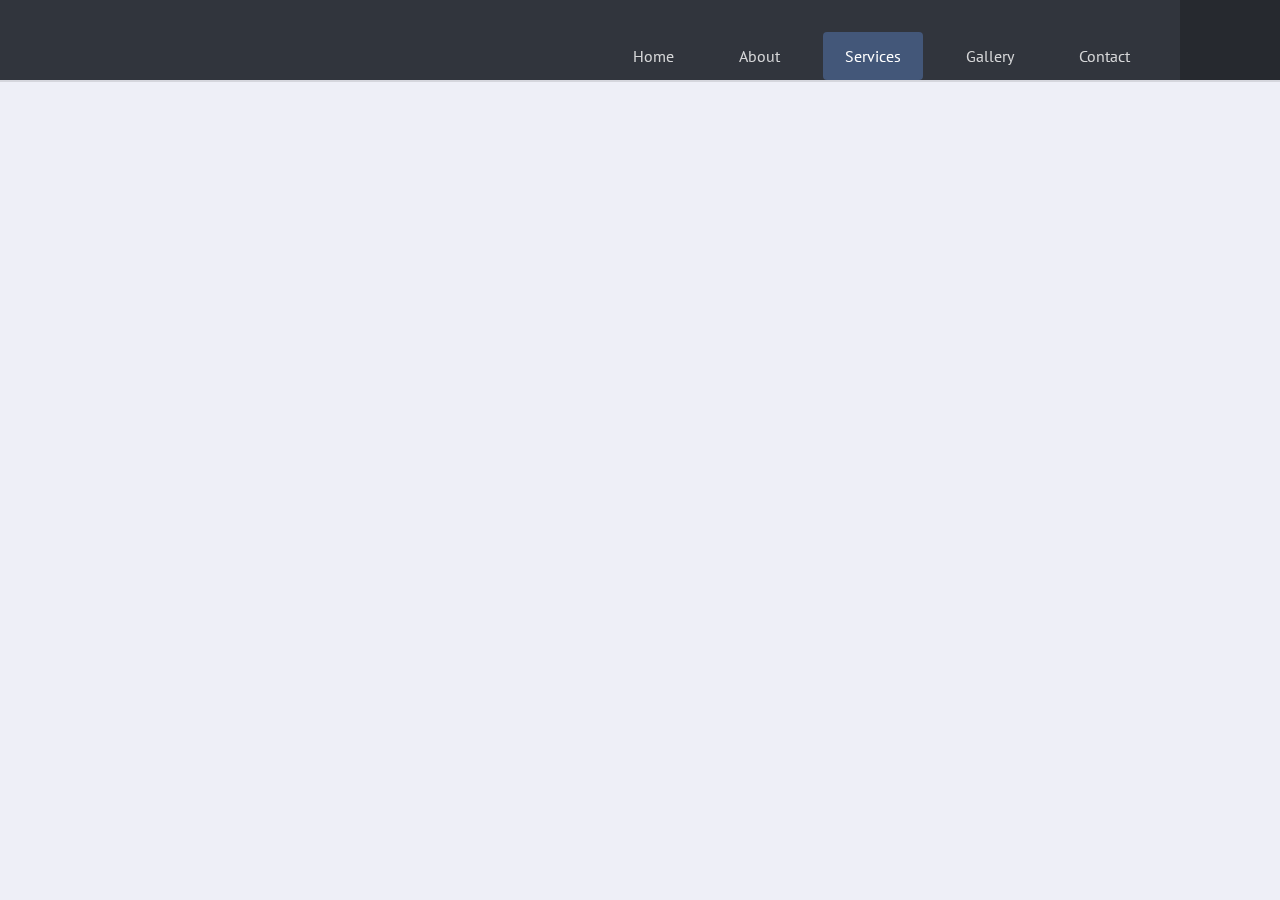
==== index.html @ 7a7a8d80 "messing with shopping cart" ====
<!doctype html>
<html lang="en" class="no-js">
<head>
	<meta charset="UTF-8">
	<meta name="viewport" content="width=device-width, initial-scale=1">

	<link href='http://fonts.googleapis.com/css?family=PT+Sans:400,700' rel='stylesheet' type='text/css'>

	<link rel="stylesheet" href="css/reset.css"> <!-- CSS reset -->
	<link rel="stylesheet" href="css/style.css"> <!-- Gem style -->
	<script src="js/modernizr.js"></script>

  	
	<title>Side Cart</title>
</head>
<body class="foo">
	<header>


		<div id="cd-hamburger-menu"><a class="cd-img-replace" href="#0">Menu</a></div>
		<div id="cd-cart-trigger"><a class="cd-img-replace" href="#0">Cart</a></div>
	</header>

	<nav id="main-nav">
		<ul>
			<li><a href="#0">Home</a></li>
			<li><a href="#0">About</a></li>
			<li><a class="current" href="#0">Services</a></li>
			<li><a href="#0">Gallery</a></li>
			<li><a href="#0">Contact</a></li>
		</ul>
	</nav>

	<main>

	</main>

	<div id="cd-shadow-layer"></div>

	<div id="cd-cart">
		<h2>Cart</h2>
		<ul class="cd-cart-items">
			<li>
				<span class="cd-qty">1x</span> 
				<div>Air Conditioner - T4TTV8024A1000B - XV18 AC</div>

				<a href="#0" class="cd-item-remove cd-img-replace">Remove</a>
			</li>

			<li>
				<span class="cd-qty">2x</span> Product Name

				<a href="#0" class="cd-item-remove cd-img-replace">Remove</a>
			</li>

			<li>
				<span class="cd-qty">1x</span> Product Name

				<a href="#0" class="cd-item-remove cd-img-replace">Remove</a>
			</li>
		</ul> <!-- cd-cart-items -->

		<div class="cd-cart-total">
			<p>Total <span>$39.96</span></p>
		</div> <!-- cd-cart-total -->

		<a href="#0" class="checkout-btn">Checkout</a>
		
		<p class="cd-go-to-cart"><a href="#0">Go to cart page</a></p>
	</div> <!-- cd-cart -->
<script src="http://ajax.googleapis.com/ajax/libs/jquery/1.11.0/jquery.min.js"></script>
<script src="js/main.js"></script> <!-- Gem jQuery -->
</body>
</html>
---- css/style.css ----
/* -------------------------------- 

Primary style

-------------------------------- */
html * {
  -webkit-font-smoothing: antialiased;
  -moz-osx-font-smoothing: grayscale;
}

*, *:after, *:before {
  -webkit-box-sizing: border-box;
  -moz-box-sizing: border-box;
  box-sizing: border-box;
}

body {
  font-size: 100%;
  font-family: "PT Sans", sans-serif;
  color: #31353d;
  background-color: #eeeff7;
}
body.overflow-hidden {
  /* prevent 2 vertical scrollbars on ie and firefox when the cart is visible */
  overflow: hidden;
}

a {
  color: #435779;
  text-decoration: none;
}

img {
  max-width: 100%;
}

/* -------------------------------- 

Modules - reusable parts of our design

-------------------------------- */
.cd-container {
  /* this class is used to horizontally align the gallery of items */
  position: relative;
  width: 90%;
  max-width: 1200px;
  margin: 0 auto;
}
.cd-container::after {
  /* clearfix */
  content: '';
  display: table;
  clear: both;
}

.cd-img-replace {
  /* replace text with a background-image */
  display: inline-block;
  overflow: hidden;
  text-indent: 100%;
  white-space: nowrap;
}

/* -------------------------------- 

xheader 

-------------------------------- */
header {
  position: fixed;
  top: 0;
  left: 0;
  height: 50px;
  width: 100%;
  background: #31353d;
  text-align: center;
  box-shadow: 0 2px 0 rgba(0, 0, 0, 0.1);
  z-index: 4;
}
@media only screen and (min-width: 1200px) {
  header {
    height: 80px;
  }
}

#logo {
  padding-top: 5px;
  /* delete this property if you don't want your logo to scale down on mobile devices */
  -webkit-transform: scale(0.8);
  -moz-transform: scale(0.8);
  -ms-transform: scale(0.8);
  -o-transform: scale(0.8);
  transform: scale(0.8);
}
@media only screen and (min-width: 1200px) {
  #logo {
    padding-top: 20px;
    position: absolute;
    /* logo left margin on Dekstop */
    left: 2.4em;
    top: 0;
    -webkit-transform: scale(1);
    -moz-transform: scale(1);
    -ms-transform: scale(1);
    -o-transform: scale(1);
    transform: scale(1);
  }
}

#cd-hamburger-menu, #cd-cart-trigger {
  position: absolute;
  top: 0;
  height: 100%;
}
#cd-hamburger-menu a, #cd-cart-trigger a {
  width: 60px;
  height: 100%;
}

#cd-hamburger-menu {
  left: 0;
}
#cd-hamburger-menu a {
  background: #26292f url("../img/cd-hamburger-menu.svg") no-repeat center center;
}
@media only screen and (min-width: 1200px) {
  #cd-hamburger-menu {
    display: none;
  }
}

#cd-cart-trigger {
  right: 0;
}
#cd-cart-trigger a {
  background: #26292f url("../img/cd-cart.svg") no-repeat center center;
}
@media only screen and (min-width: 1200px) {
  #cd-cart-trigger {
    /* cart right margin on desktop */
    right: 0;
  }
  #cd-cart-trigger a {
    position: relative;
    width: 100px;
    border-left: none;
    background-color: #26292f;
  }
}

#main-nav, #cd-cart {
  position: fixed;
  top: 0;
  height: 100%;
  width: 260px;
  /* header height */
  padding-top: 50px;
  overflow-y: auto;
  -webkit-overflow-scrolling: touch;
  box-shadow: 0 0 20px rgba(0, 0, 0, 0.2);
  z-index: 3;
}
@media only screen and (min-width: 768px) {
  #main-nav, #cd-cart {
    width: 350px;
  }
}
@media only screen and (min-width: 1200px) {
  #main-nav, #cd-cart {
    width: 30%;
    /* header height has changed */
    padding-top: 80px;
  }
}

#main-nav {
  left: -100%;
  background: #FFF;
  -webkit-transition: left 0.3s;
  -moz-transition: left 0.3s;
  transition: left 0.3s;
}
#main-nav.speed-in {
  left: 0;
}
#main-nav ul a {
  display: block;
  height: 50px;
  line-height: 50px;
  padding: 0 1em;
  border-bottom: 1px solid #e0e6ef;
}
#main-nav ul .current {
  box-shadow: inset 3px 0 #435779;
}
@media only screen and (min-width: 1200px) {
  #main-nav {
    /* reset main nav style */
    position: absolute;
    height: auto;
    width: auto;
    left: auto;
    right: 8em;
    padding-top: 0;
    top: 0;
    background: transparent;
    box-shadow: none;
    /* header height */
    line-height: 80px;
    z-index: 4;
  }
  #main-nav li {
    display: inline-block;
    margin-left: 1em;
  }
  #main-nav ul a {
    display: inline-block;
    height: auto;
    line-height: 1;
    padding: 1em 1.4em;
    border-bottom: none;
    color: rgba(255, 255, 255, 0.8);
    border-radius: 0.25em;
  }
  #main-nav ul a.current {
    box-shadow: none;
    background: #435779;
    color: #FFF;
  }
  .no-touch #main-nav ul a:hover {
    background: #435779;
    color: #FFF;
  }
}
.no-js #main-nav {
  position: fixed;
}

#cd-cart {
  right: -100%;
  background: #FFF;
  -webkit-transition: right 0.3s;
  -moz-transition: right 0.3s;
  transition: right 0.3s;
}
#cd-cart.speed-in {
  right: 0;
}
#cd-cart > * {
  padding: 0 1em;
}
#cd-cart h2 {
  font-size: 14px;
  font-size: 0.875rem;
  font-weight: bold;
  text-transform: uppercase;
  margin: 1em 0;
}
#cd-cart .cd-cart-items {
  padding: 0;
}
#cd-cart .cd-cart-items li {
  position: relative;
  padding: 1em;
  border-top: 1px solid #e0e6ef;
}
#cd-cart .cd-cart-items li:last-child {
  border-bottom: 1px solid #e0e6ef;
}
#cd-cart .cd-qty, #cd-cart .cd-price {
  color: #a5aebc;
}
#cd-cart .cd-price {
  margin-top: .4em;
}
#cd-cart .cd-item-remove {
  position: absolute;
  right: 1em;
  top: 50%;
  bottom: auto;
  -webkit-transform: translateY(-50%);
  -moz-transform: translateY(-50%);
  -ms-transform: translateY(-50%);
  -o-transform: translateY(-50%);
  transform: translateY(-50%);
  width: 32px;
  height: 32px;
  border-radius: 50%;
  background: url("../img/cd-remove-item.svg") no-repeat center center;
}
.no-touch #cd-cart .cd-item-remove:hover {
  background-color: #e0e6ef;
}
#cd-cart .cd-cart-total {
  padding-top: 1em;
  padding-bottom: 1em;
}
#cd-cart .cd-cart-total span {
  float: right;
}
#cd-cart .cd-cart-total::after {
  /* clearfix */
  content: '';
  display: table;
  clear: both;
}
#cd-cart .checkout-btn {
  display: block;
  width: 100%;
  height: 60px;
  line-height: 60px;
  background: #7dcf85;
  color: #FFF;
  text-align: center;
}
.no-touch #cd-cart .checkout-btn:hover {
  background: #a2dda8;
}
#cd-cart .cd-go-to-cart {
  text-align: center;
  margin: 1em 0;
}
#cd-cart .cd-go-to-cart a {
  text-decoration: underline;
}
@media only screen and (min-width: 1200px) {
  #cd-cart > * {
    padding: 0 2em;
  }
  #cd-cart .cd-cart-items li {
    padding: 1em 2em;
  }
  #cd-cart .cd-item-remove {
    right: 2em;
  }
}

/* -------------------------------- 

xgallery 

-------------------------------- */
main {
  position: relative;
  min-height: 100%;
  background: #eeeff7;
  padding-top: 70px;
  z-index: 1;
}
@media only screen and (min-width: 768px) {
  main {
    padding-top: 90px;
  }
}
@media only screen and (min-width: 1200px) {
  main {
    padding-top: 120px;
  }
}

#cd-gallery-items li {
  margin-bottom: 1.5em;
}
#cd-gallery-items li img {
  width: 100%;
  display: block;
  border-radius: 0.25em;
}
@media only screen and (min-width: 768px) {
  #cd-gallery-items li {
    width: 48%;
    float: left;
    margin-bottom: 2em;
    margin-right: 4%;
  }
  #cd-gallery-items li:nth-child(2n) {
    margin-right: 0;
  }
}
@media only screen and (min-width: 1200px) {
  #cd-gallery-items li {
    width: 31%;
    float: left;
    margin-bottom: 2.5em;
    margin-right: 3.5%;
  }
  #cd-gallery-items li:nth-child(2n) {
    margin-right: 3.5%;
  }
  #cd-gallery-items li:nth-child(3n) {
    margin-right: 0;
  }
}

#cd-shadow-layer {
  position: fixed;
  min-height: 100%;
  width: 100%;
  top: 0;
  left: 0;
  background: rgba(67, 87, 121, 0.6);
  cursor: pointer;
  z-index: 2;
  display: none;
}
#cd-shadow-layer.is-visible {
  display: block;
  -webkit-animation: cd-fade-in 0.3s;
  -moz-animation: cd-fade-in 0.3s;
  animation: cd-fade-in 0.3s;
}

li{
  word-wrap: normal;
}
/* -------------------------------- 

xkeyframes 

-------------------------------- */
@-webkit-keyframes cd-fade-in {
  0% {
    opacity: 0;
  }

  100% {
    opacity: 1;
  }
}
@-moz-keyframes cd-fade-in {
  0% {
    opacity: 0;
  }

  100% {
    opacity: 1;
  }
}
@keyframes cd-fade-in {
  0% {
    opacity: 0;
  }

  100% {
    opacity: 1;
  }
}
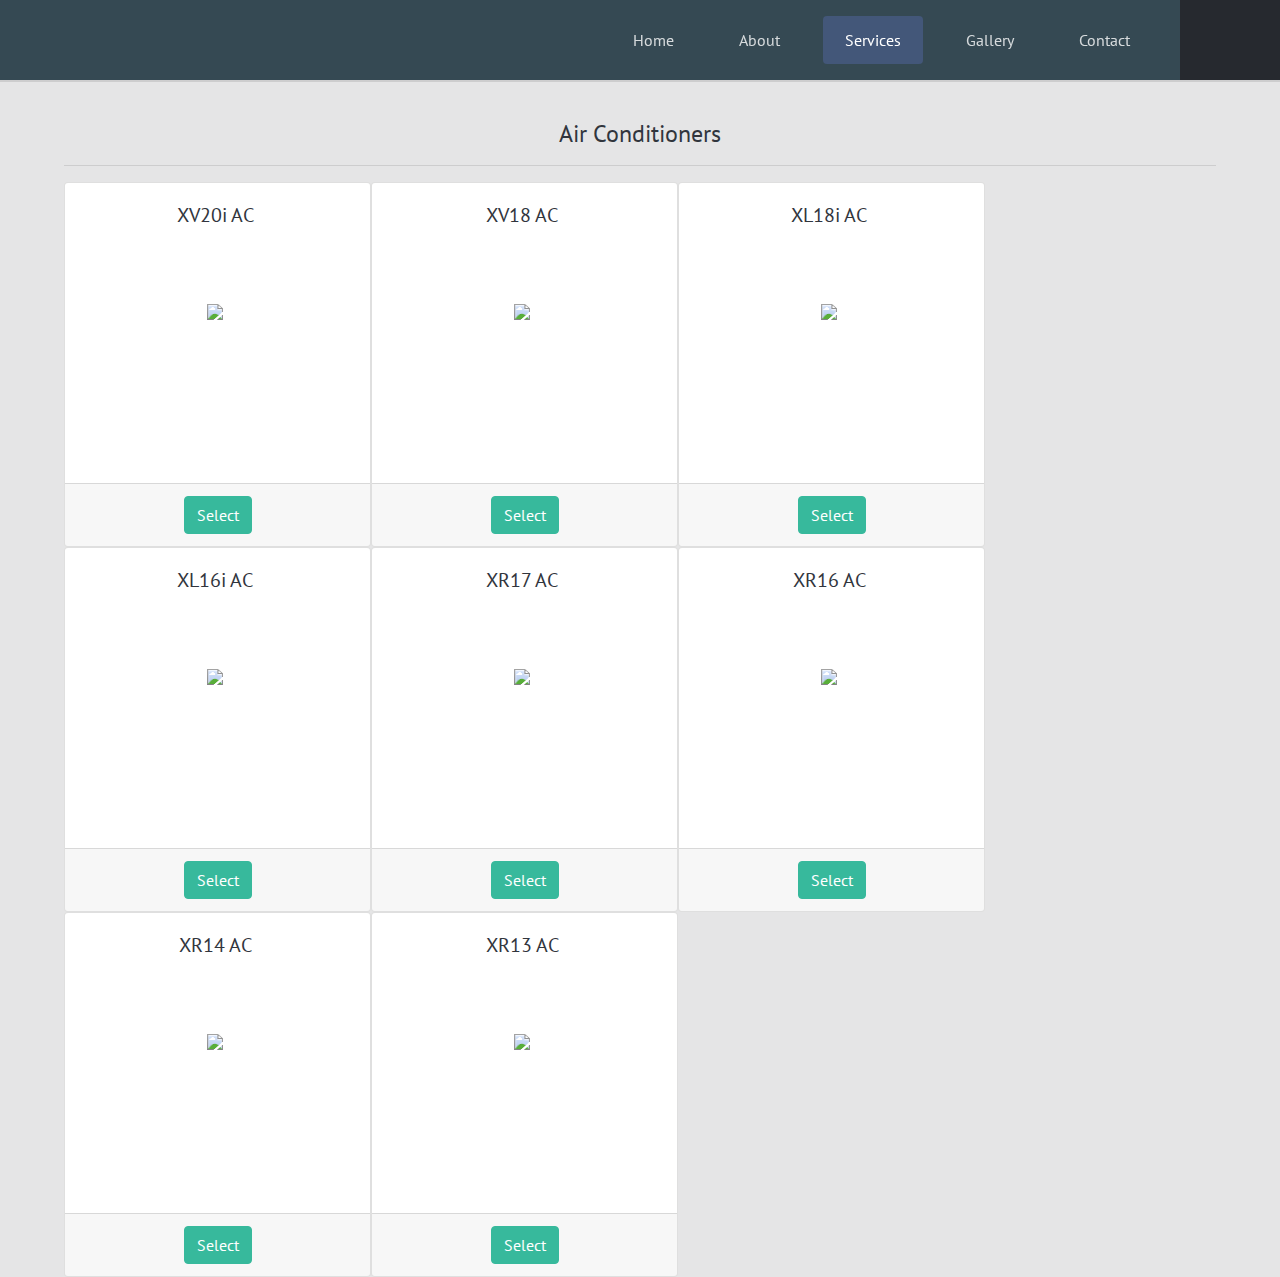
==== commit dca46eac: "shopping car and scroll items" ====
--- a/index.html
+++ b/index.html
@@ -1,22 +1,19 @@
 <!doctype html>
 <html lang="en" class="no-js">
+
 <head>
 	<meta charset="UTF-8">
 	<meta name="viewport" content="width=device-width, initial-scale=1">
-
 	<link href='http://fonts.googleapis.com/css?family=PT+Sans:400,700' rel='stylesheet' type='text/css'>
-
+	<link rel="stylesheet" href="https://stackpath.bootstrapcdn.com/bootstrap/4.4.1/css/bootstrap.min.css"
+		integrity="sha384-Vkoo8x4CGsO3+Hhxv8T/Q5PaXtkKtu6ug5TOeNV6gBiFeWPGFN9MuhOf23Q9Ifjh" crossorigin="anonymous">
 	<link rel="stylesheet" href="css/reset.css"> <!-- CSS reset -->
 	<link rel="stylesheet" href="css/style.css"> <!-- Gem style -->
 	<script src="js/modernizr.js"></script>
-
-  	
 	<title>Side Cart</title>
 </head>
 <body class="foo">
 	<header>
-
-
 		<div id="cd-hamburger-menu"><a class="cd-img-replace" href="#0">Menu</a></div>
 		<div id="cd-cart-trigger"><a class="cd-img-replace" href="#0">Cart</a></div>
 	</header>
@@ -30,45 +27,167 @@
 			<li><a href="#0">Contact</a></li>
 		</ul>
 	</nav>
-
 	<main>
-
+		<div class=>
+			<div id="simCards" style="padding: 0px 5% 5%; text-align: center;">
+				<div style="width:90%;"></div>
+				<h4>Air Conditioners</h4>
+				<hr>
+				<div id="100130_SELECT2_5" align="center" class="card" style="float: left;"
+					onclick="navTree(this.id,1,1)">
+					<div class="card-body">
+						<h5 class="card-title">XV20i AC</h5>
+						<img class="card-img-bottom img-responsive" style="padding:25%;"
+							src="../images/components/XV20i.jpg">
+					</div>
+					<div id="100130_card_footer" class="card-footer"> <a href="#" id="100130_SELECT_5"
+							class="btn btn-primary" style="background-color: #37b99c; border-color:#37b99c;">Select</a>
+					</div>
+				</div>
+				<div id="100131_SELECT2_5" align="center" class="card" style="float: left;"
+					onclick="navTree(this.id,1,1)">
+					<div class="card-body">
+						<h5 class="card-title">XV18 AC</h5>
+						<img class="card-img-bottom img-responsive" style="padding:25%;"
+							src="../images/components/XV18-e.jpg">
+					</div>
+					<div id="100131_card_footer" class="card-footer"> <a href="#" id="100131_SELECT_5"
+							class="btn btn-primary" style="background-color: #37b99c; border-color:#37b99c;">Select</a>
+					</div>
+				</div>
+				<div id="100132_SELECT2_5" align="center" class="card" style="float: left;"
+					onclick="navTree(this.id,1,1)">
+					<div class="card-body">
+						<h5 class="card-title">XL18i AC</h5>
+						<img class="card-img-bottom img-responsive" style="padding:25%;"
+							src="../images/components/XLi Outdoor Unit.jpg">
+					</div>
+					<div id="100132_card_footer" class="card-footer"> <a href="#" id="100132_SELECT_5"
+							class="btn btn-primary" style="background-color: #37b99c; border-color:#37b99c;">Select</a>
+					</div>
+				</div>
+				<div id="100133_SELECT2_5" align="center" class="card" style="float: left;"
+					onclick="navTree(this.id,1,1)">
+					<div class="card-body">
+						<h5 class="card-title">XL16i AC</h5>
+						<img class="card-img-bottom img-responsive" style="padding:25%;"
+							src="../images/components/XLi Outdoor Unit.jpg">
+					</div>
+					<div id="100133_card_footer" class="card-footer"> <a href="#" id="100133_SELECT_5"
+							class="btn btn-primary" style="background-color: #37b99c; border-color:#37b99c;">Select</a>
+					</div>
+				</div>
+				<div id="100134_SELECT2_5" align="center" class="card" style="float: left;"
+					onclick="navTree(this.id,1,1)">
+					<div class="card-body">
+						<h5 class="card-title">XR17 AC</h5>
+						<img class="card-img-bottom img-responsive" style="padding:25%;"
+							src="../images/components/XR.jpg">
+					</div>
+					<div id="100134_card_footer" class="card-footer"> <a href="#" id="100134_SELECT_5"
+							class="btn btn-primary" style="background-color: #37b99c; border-color:#37b99c;">Select</a>
+					</div>
+				</div>
+				<div id="100135_SELECT2_5" align="center" class="card" style="float: left;"
+					onclick="navTree(this.id,1,1)">
+					<div class="card-body">
+						<h5 class="card-title">XR16 AC</h5>
+						<img class="card-img-bottom img-responsive" style="padding:25%;"
+							src="../images/components/XR.jpg">
+					</div>
+					<div id="100135_card_footer" class="card-footer"> <a href="#" id="100135_SELECT_5"
+							class="btn btn-primary" style="background-color: #37b99c; border-color:#37b99c;">Select</a>
+					</div>
+				</div>
+				<div id="100136_SELECT2_5" align="center" class="card" style="float: left;"
+					onclick="navTree(this.id,1,1)">
+					<div class="card-body">
+						<h5 class="card-title">XR14 AC</h5>
+						<img class="card-img-bottom img-responsive" style="padding:25%;"
+							src="../images/components/XR.jpg">
+					</div>
+					<div id="100136_card_footer" class="card-footer"> <a href="#" id="100136_SELECT_5"
+							class="btn btn-primary" style="background-color: #37b99c; border-color:#37b99c;">Select</a>
+					</div>
+				</div>
+				<div id="100137_SELECT2_5" align="center" class="card" style="float: left;"
+					onclick="navTree(this.id,1,1)">
+					<div class="card-body">
+						<h5 class="card-title">XR13 AC</h5>
+						<img class="card-img-bottom img-responsive" style="padding:25%;"
+							src="../images/components/XR.jpg">
+					</div>
+					<div id="100137_card_footer" class="card-footer"> <a href="#" id="100137_SELECT_5"
+							class="btn btn-primary" style="background-color: #37b99c; border-color:#37b99c;">Select</a>
+					</div>
+				</div>
+			</div>
+		</div>
 	</main>
-
 	<div id="cd-shadow-layer"></div>
-
 	<div id="cd-cart">
 		<h2>Cart</h2>
 		<ul class="cd-cart-items">
 			<li>
-				<span class="cd-qty">1x</span> 
-				<div>Air Conditioner - T4TTV8024A1000B - XV18 AC</div>
+				<div class="row">
+					<div class="col-1">
+						<span class="cd-qty">1x</span> </div>
+					<div class="col-2 cart-item-padding">
+						<img src="img/ac.jpg" width="60">
+					</div>
+					<div class="col-7 cart-item-padding">Air Conditioner - T4TTV8024A1000B - XV18 AC
+					</div>
+				</div>
 
 				<a href="#0" class="cd-item-remove cd-img-replace">Remove</a>
 			</li>
-
 			<li>
-				<span class="cd-qty">2x</span> Product Name
+				<div class="row">
+					<div class="col-1">
+						<span class="cd-qty">2x</span> </div>
+					<div class="col-2 cart-item-padding">
+						<img src="img/furnace.jpg" width="60">
+					</div>
+					<div class="col-7 cart-item-padding">Furnace - TS9X2B040U2PSAB - S9X2 Upflow
+					</div>
+				</div>
 
 				<a href="#0" class="cd-item-remove cd-img-replace">Remove</a>
 			</li>
-
 			<li>
-				<span class="cd-qty">1x</span> Product Name
+				<div class="row">
+					<div class="col-1">
+						<span class="cd-qty">3x</span> </div>
+					<div class="col-2 cart-item-padding">
+						<img src="img/coil.jpg" width="60">
+					</div>
+					<div class="col-7 cart-item-padding">Coil - T4PXCBU24BS3HAA - T4PXC Upflow
+					</div>
+				</div>
 
 				<a href="#0" class="cd-item-remove cd-img-replace">Remove</a>
 			</li>
 		</ul> <!-- cd-cart-items -->
 
 		<div class="cd-cart-total">
-			<p>Total <span>$39.96</span></p>
+			<h4>Extra details can go here</h4>
+			<h4>and here</h4>
+
 		</div> <!-- cd-cart-total -->
+		<a href="#0" class="checkout-btn">Maybe taking this out</a>
+		<p class="cd-go-to-cart"><a href="#0">Link or button to navigate</a></p>
+	</div> <!-- cd-cart -->
+	<script src="https://code.jquery.com/jquery-3.4.1.slim.min.js"
+		integrity="sha384-J6qa4849blE2+poT4WnyKhv5vZF5SrPo0iEjwBvKU7imGFAV0wwj1yYfoRSJoZ+n"
+		crossorigin="anonymous"></script>
+	<script src="https://cdn.jsdelivr.net/npm/popper.js@1.16.0/dist/umd/popper.min.js"
+		integrity="sha384-Q6E9RHvbIyZFJoft+2mJbHaEWldlvI9IOYy5n3zV9zzTtmI3UksdQRVvoxMfooAo"
+		crossorigin="anonymous"></script>
+	<script src="https://stackpath.bootstrapcdn.com/bootstrap/4.4.1/js/bootstrap.min.js"
+		integrity="sha384-wfSDF2E50Y2D1uUdj0O3uMBJnjuUD4Ih7YwaYd1iqfktj0Uod8GCExl3Og8ifwB6"
+		crossorigin="anonymous"></script>
+	<script src="http://ajax.googleapis.com/ajax/libs/jquery/1.11.0/jquery.min.js"></script>
+	<script src="js/main.js"></script> <!-- Gem jQuery -->
+</body>
 
-		<a href="#0" class="checkout-btn">Checkout</a>
-		
-		<p class="cd-go-to-cart"><a href="#0">Go to cart page</a></p>
-	</div> <!-- cd-cart -->
-<script src="http://ajax.googleapis.com/ajax/libs/jquery/1.11.0/jquery.min.js"></script>
-<script src="js/main.js"></script> <!-- Gem jQuery -->
-</body>
 </html>--- a/css/style.css
+++ b/css/style.css
@@ -18,7 +18,7 @@
   font-size: 100%;
   font-family: "PT Sans", sans-serif;
   color: #31353d;
-  background-color: #eeeff7;
+  background-color: #E5E5E6;
 }
 body.overflow-hidden {
   /* prevent 2 vertical scrollbars on ie and firefox when the cart is visible */
@@ -39,19 +39,6 @@
 Modules - reusable parts of our design
 
 -------------------------------- */
-.cd-container {
-  /* this class is used to horizontally align the gallery of items */
-  position: relative;
-  width: 90%;
-  max-width: 1200px;
-  margin: 0 auto;
-}
-.cd-container::after {
-  /* clearfix */
-  content: '';
-  display: table;
-  clear: both;
-}
 
 .cd-img-replace {
   /* replace text with a background-image */
@@ -72,7 +59,7 @@
   left: 0;
   height: 50px;
   width: 100%;
-  background: #31353d;
+  background: #354953;
   text-align: center;
   box-shadow: 0 2px 0 rgba(0, 0, 0, 0.1);
   z-index: 4;
@@ -294,6 +281,13 @@
 #cd-cart .cd-cart-total {
   padding-top: 1em;
   padding-bottom: 1em;
+  text-align: center;
+  background-color: #e0e6ef;
+}
+#cd-cart h4{
+  font-weight: 600;
+  
+
 }
 #cd-cart .cd-cart-total span {
   float: right;
@@ -309,12 +303,12 @@
   width: 100%;
   height: 60px;
   line-height: 60px;
-  background: #7dcf85;
+  background: #37B99C;
   color: #FFF;
   text-align: center;
 }
 .no-touch #cd-cart .checkout-btn:hover {
-  background: #a2dda8;
+  background: #55dbbe;
 }
 #cd-cart .cd-go-to-cart {
   text-align: center;
@@ -343,7 +337,7 @@
 main {
   position: relative;
   min-height: 100%;
-  background: #eeeff7;
+  background: #E5E5E6;
   padding-top: 70px;
   z-index: 1;
 }
@@ -391,7 +385,12 @@
     margin-right: 0;
   }
 }
-
+.first{
+  display: inline-block;
+}
+.second{
+  display: inline-block;
+}
 #cd-shadow-layer {
   position: fixed;
   min-height: 100%;
@@ -410,9 +409,49 @@
   animation: cd-fade-in 0.3s;
 }
 
-li{
-  word-wrap: normal;
-}
+/* ---------------------------------
+
+Styles for groundwork
+
+--------------------------------*/
+
+.card-body {
+    min-height: 300px;
+    min-width: 300px;
+    margin-right: 5px;
+}
+
+.cart-item-padding{
+  padding: 0px 10px 0px 10px!important;
+}
+
+.box{
+    height:300px;
+    background-color: black;
+    overflow-x: scroll;
+    overflow-y: hidden;
+    white-space: nowrap;
+}
+
+
+::-webkit-scrollbar{
+    width:20px;
+}
+
+::-webkit-scrollbar-track {
+    box-shadow: inset 0 0 6px rgba(0,0,0,0.3); 
+    -webkit-border-radius: 10px;
+    border-radius: 10px;
+    background-color:white;
+}
+
+::-webkit-scrollbar-thumb {
+    -webkit-border-radius: 10px;
+    border-radius: 10px;
+    background: rgb(194, 192, 192); 
+    /* box-shadow: inset 0 0 6px rgba(0,0,0,0.5);  */
+}
+
 /* -------------------------------- 
 
 xkeyframes 
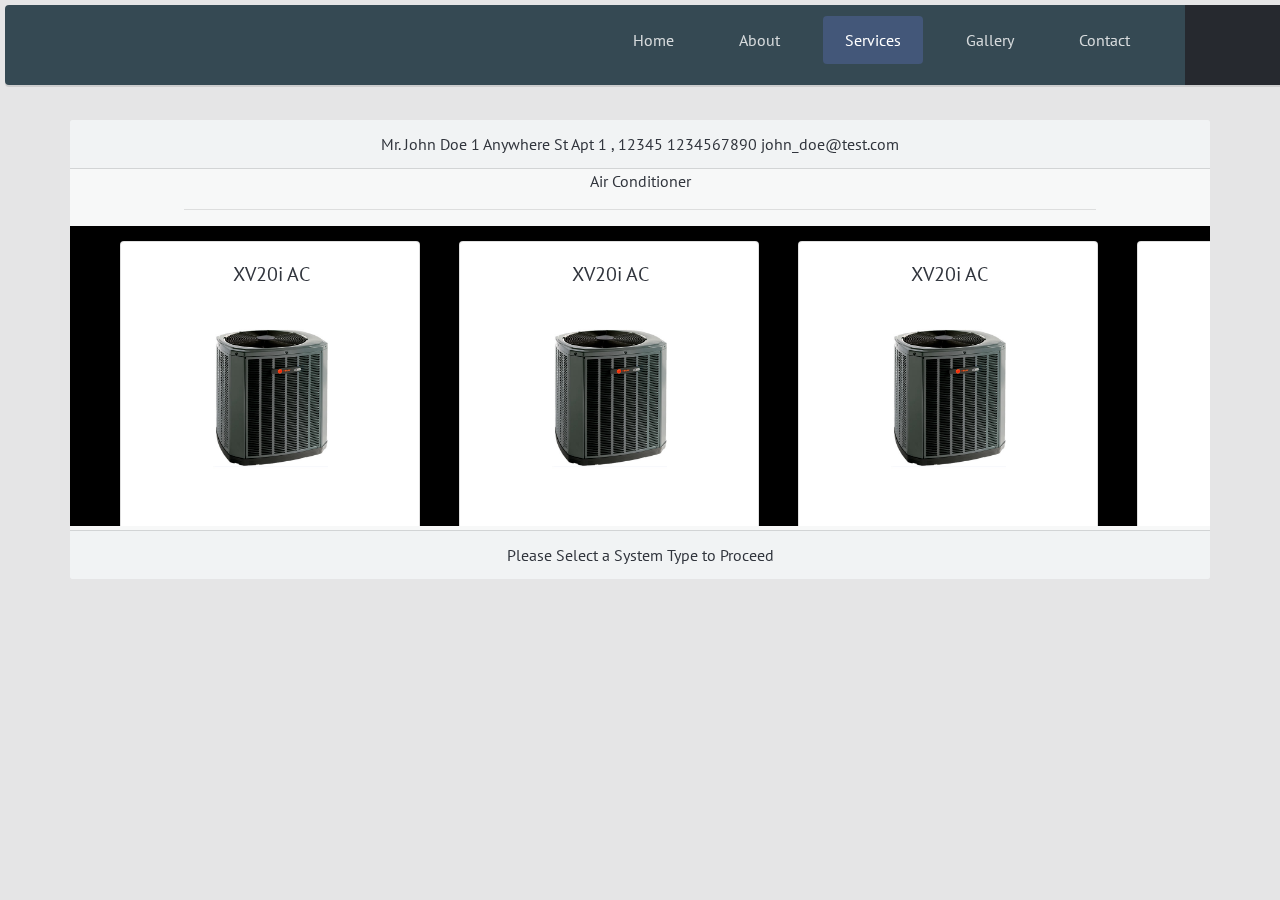
==== commit 93bf80c0: "intergrating cards to shopping cart" ====
--- a/index.html
+++ b/index.html
@@ -17,7 +17,6 @@
 		<div id="cd-hamburger-menu"><a class="cd-img-replace" href="#0">Menu</a></div>
 		<div id="cd-cart-trigger"><a class="cd-img-replace" href="#0">Cart</a></div>
 	</header>
-
 	<nav id="main-nav">
 		<ul>
 			<li><a href="#0">Home</a></li>
@@ -28,101 +27,84 @@
 		</ul>
 	</nav>
 	<main>
-		<div class=>
-			<div id="simCards" style="padding: 0px 5% 5%; text-align: center;">
-				<div style="width:90%;"></div>
-				<h4>Air Conditioners</h4>
-				<hr>
-				<div id="100130_SELECT2_5" align="center" class="card" style="float: left;"
-					onclick="navTree(this.id,1,1)">
-					<div class="card-body">
-						<h5 class="card-title">XV20i AC</h5>
-						<img class="card-img-bottom img-responsive" style="padding:25%;"
-							src="../images/components/XV20i.jpg">
-					</div>
-					<div id="100130_card_footer" class="card-footer"> <a href="#" id="100130_SELECT_5"
-							class="btn btn-primary" style="background-color: #37b99c; border-color:#37b99c;">Select</a>
-					</div>
+	<div class="container">
+		<div class="card-header">
+			Mr. John Doe
+			1 Anywhere St Apt 1 , 12345 1234567890 john_doe@test.com
+		</div>
+		<h>Air Conditioner</h>
+		<hr>
+		<div class="box">
+			<div class="card" id="family">
+				<div class="card-body">
+					<h5 class="card-title">XV20i AC</h5><br>
+					<img src="img/ac.jpg" width="150">
 				</div>
-				<div id="100131_SELECT2_5" align="center" class="card" style="float: left;"
-					onclick="navTree(this.id,1,1)">
-					<div class="card-body">
-						<h5 class="card-title">XV18 AC</h5>
-						<img class="card-img-bottom img-responsive" style="padding:25%;"
-							src="../images/components/XV18-e.jpg">
-					</div>
-					<div id="100131_card_footer" class="card-footer"> <a href="#" id="100131_SELECT_5"
-							class="btn btn-primary" style="background-color: #37b99c; border-color:#37b99c;">Select</a>
-					</div>
+				<div class="card-footer">
+					<button type="button" data-toggle="collapse" data-target="#collapseExample" aria-expanded="false"
+						aria-controls="collapseExample" class="btn btn-info">Select</button>
 				</div>
-				<div id="100132_SELECT2_5" align="center" class="card" style="float: left;"
-					onclick="navTree(this.id,1,1)">
-					<div class="card-body">
-						<h5 class="card-title">XL18i AC</h5>
-						<img class="card-img-bottom img-responsive" style="padding:25%;"
-							src="../images/components/XLi Outdoor Unit.jpg">
-					</div>
-					<div id="100132_card_footer" class="card-footer"> <a href="#" id="100132_SELECT_5"
-							class="btn btn-primary" style="background-color: #37b99c; border-color:#37b99c;">Select</a>
-					</div>
+			</div>
+			<div class="card" id="family">
+				<div class="card-body">
+					<h5 class="card-title">XV20i AC</h5><br>
+					<img src="img/ac.jpg" width="150">
 				</div>
-				<div id="100133_SELECT2_5" align="center" class="card" style="float: left;"
-					onclick="navTree(this.id,1,1)">
-					<div class="card-body">
-						<h5 class="card-title">XL16i AC</h5>
-						<img class="card-img-bottom img-responsive" style="padding:25%;"
-							src="../images/components/XLi Outdoor Unit.jpg">
-					</div>
-					<div id="100133_card_footer" class="card-footer"> <a href="#" id="100133_SELECT_5"
-							class="btn btn-primary" style="background-color: #37b99c; border-color:#37b99c;">Select</a>
-					</div>
+				<div class="card-footer">
+					<button type="button" data-toggle="collapse" data-target="#hi" aria-expanded="false" aria-controls="hi"
+						class="btn btn-info">Select</button>
 				</div>
-				<div id="100134_SELECT2_5" align="center" class="card" style="float: left;"
-					onclick="navTree(this.id,1,1)">
-					<div class="card-body">
-						<h5 class="card-title">XR17 AC</h5>
-						<img class="card-img-bottom img-responsive" style="padding:25%;"
-							src="../images/components/XR.jpg">
-					</div>
-					<div id="100134_card_footer" class="card-footer"> <a href="#" id="100134_SELECT_5"
-							class="btn btn-primary" style="background-color: #37b99c; border-color:#37b99c;">Select</a>
-					</div>
+			</div>
+			<div class="card" id="family">
+				<div class="card-body">
+					<h5 class="card-title">XV20i AC</h5><br>
+					<img src="img/ac.jpg" width="150">
 				</div>
-				<div id="100135_SELECT2_5" align="center" class="card" style="float: left;"
-					onclick="navTree(this.id,1,1)">
-					<div class="card-body">
-						<h5 class="card-title">XR16 AC</h5>
-						<img class="card-img-bottom img-responsive" style="padding:25%;"
-							src="../images/components/XR.jpg">
-					</div>
-					<div id="100135_card_footer" class="card-footer"> <a href="#" id="100135_SELECT_5"
-							class="btn btn-primary" style="background-color: #37b99c; border-color:#37b99c;">Select</a>
-					</div>
+				<div class="card-footer">
+					<button class="btn btn-info">Select</button>
 				</div>
-				<div id="100136_SELECT2_5" align="center" class="card" style="float: left;"
-					onclick="navTree(this.id,1,1)">
-					<div class="card-body">
-						<h5 class="card-title">XR14 AC</h5>
-						<img class="card-img-bottom img-responsive" style="padding:25%;"
-							src="../images/components/XR.jpg">
-					</div>
-					<div id="100136_card_footer" class="card-footer"> <a href="#" id="100136_SELECT_5"
-							class="btn btn-primary" style="background-color: #37b99c; border-color:#37b99c;">Select</a>
-					</div>
+			</div>
+			<div class="card" id="family">
+				<div class="card-body">
+					<h5 class="card-title">XV20i AC</h5><br>
+					<img src="img/ac.jpg" width="150">
 				</div>
-				<div id="100137_SELECT2_5" align="center" class="card" style="float: left;"
-					onclick="navTree(this.id,1,1)">
-					<div class="card-body">
-						<h5 class="card-title">XR13 AC</h5>
-						<img class="card-img-bottom img-responsive" style="padding:25%;"
-							src="../images/components/XR.jpg">
-					</div>
-					<div id="100137_card_footer" class="card-footer"> <a href="#" id="100137_SELECT_5"
-							class="btn btn-primary" style="background-color: #37b99c; border-color:#37b99c;">Select</a>
-					</div>
+				<div class="card-footer">
+					<button class="btn btn-info">Select</button>
+				</div>
+			</div>
+			<div class="card" id="family">
+				<div class="card-body">
+					<h5 class="card-title">XV20i AC</h5><br>
+					<img src="img/ac.jpg" width="150">
+				</div>
+				<div class="card-footer">
+					<button class="btn btn-info">Select</button>
+				</div>
+			</div>
+			<div class="card" id="family">
+				<div class="card-body">
+					<h5 class="card-title">XV20i AC</h5><br>
+					<img src="img/ac.jpg" width="150">
+				</div>
+				<div class="card-footer">
+					<button class="btn btn-info">Select</button>
+				</div>
+			</div>
+			<div class="card" id="family">
+				<div class="card-body">
+					<h5 class="card-title">XR16 AC SIDE</h5><br>
+					<img src="img/ac7.jpg" width="150">
+				</div>
+				<div class="card-footer">
+					<button class="btn btn-info">Select</button>
 				</div>
 			</div>
 		</div>
+		<div class="card-footer" id="footer">
+			Please Select a System Type to Proceed
+		</div>
+	</div>
 	</main>
 	<div id="cd-shadow-layer"></div>
 	<div id="cd-cart">
@@ -138,7 +120,6 @@
 					<div class="col-7 cart-item-padding">Air Conditioner - T4TTV8024A1000B - XV18 AC
 					</div>
 				</div>
-
 				<a href="#0" class="cd-item-remove cd-img-replace">Remove</a>
 			</li>
 			<li>
@@ -164,18 +145,30 @@
 					<div class="col-7 cart-item-padding">Coil - T4PXCBU24BS3HAA - T4PXC Upflow
 					</div>
 				</div>
-
 				<a href="#0" class="cd-item-remove cd-img-replace">Remove</a>
 			</li>
 		</ul> <!-- cd-cart-items -->
 
-		<div class="cd-cart-total">
-			<h4>Extra details can go here</h4>
-			<h4>and here</h4>
-
-		</div> <!-- cd-cart-total -->
-		<a href="#0" class="checkout-btn">Maybe taking this out</a>
-		<p class="cd-go-to-cart"><a href="#0">Link or button to navigate</a></p>
+		<div class="cd-cart-total">		<hr>
+			<div class="row">
+			<div class="col-6">
+			<h4>AHRI: </h4>
+			<h4>EER:</h4>
+			<h4>SEER: </h4>
+			<h4>Cooling Capacity: </h4>
+			<h4>Heating Capacity: </h4>
+		</div>
+		<div style="text-align: left;" class="col-6">
+						<h4>8939402</h4>
+						<h4>12.5</h4>
+						<h4>14.75</h4>
+						<h4>18000</h4>
+						<h4>17600</h4>
+					</div>	
+		</div> <!-- cd-cart-total --></div>
+	
+		<!-- <a href="#0" class="checkout-btn">Maybe taking this out</a>
+		<p class="cd-go-to-cart"><a href="#0">Link or button to navigate</a></p> -->
 	</div> <!-- cd-cart -->
 	<script src="https://code.jquery.com/jquery-3.4.1.slim.min.js"
 		integrity="sha384-J6qa4849blE2+poT4WnyKhv5vZF5SrPo0iEjwBvKU7imGFAV0wwj1yYfoRSJoZ+n"
--- a/css/style.css
+++ b/css/style.css
@@ -12,6 +12,209 @@
   -webkit-box-sizing: border-box;
   -moz-box-sizing: border-box;
   box-sizing: border-box;
+}
+/* ---------------------------------------------------------------------------------
+
+                            STYLES FROM NEW
+
+----------------------------------------------------------------------------------- */
+
+.container{
+    text-align: center;
+   background-color: #F7F8F8;
+    /* overflow-x: overlay;
+    overflow-y: hidden;
+    white-space: nowrap; */
+    border-radius: .25rem;
+    padding:0px;
+    width:100%;
+}
+
+.container:hover{
+    box-shadow: -1px -1px 50px 1px rgba(141, 137, 137, 0.5);
+}
+
+.box{
+    height:500;
+    background-color: #F7F8F8;
+    padding-inline-start: 30px;
+    padding-inline-end: 30px;
+    overflow-x: overlay;
+    overflow-y: hidden;
+    white-space: nowrap;
+    width:100%;
+    margin:auto;
+}
+
+*{
+    box-sizing: border-box;
+}
+
+h3{
+    margin: auto!important;
+}
+
+hr{
+    width:80%;
+}
+
+#family.card{
+    display: inline-block;
+    width: 300px;
+    text-align: center;
+    margin: 15px 15px 15px 20px;
+}
+
+.card-header{
+background-color: #F1F3F4;
+    border-radius:.25rem;
+    text-align: center;
+}
+
+
+#footer.card-footer{
+    text-align: center;
+    background-color:#F1F3F4; 
+    margin-top:4px;
+}
+
+#model-btn.btn-info{
+	background-color: #37B99C;
+	box-shadow: 0 2px 5px rgba(0, 0, 0,.5);
+    border:transparent;
+    margin: 0px 20px 20px 0px;
+    width: 65%;
+
+}
+.btn-info{
+	background-color: #37B99C;
+	box-shadow: 0 2px 5px rgba(0, 0, 0,.5);
+    border:transparent;
+    width: 100px;
+}
+
+.btn-info:hover{
+    background-color: #354953;
+}
+.btn-info:focus{
+        background-color: #354953;
+    box-shadow: none;
+}
+
+/*----------------------------------------------------------------------------------
+        Styles for horizonal scroll bar
+------------------------------------------------------------------------------------*/
+
+::-webkit-scrollbar{
+    height:7px;
+}
+
+::-webkit-scrollbar-track {
+    /* box-shadow: inset 0 0 6px rgba(0,0,0,0.3);  */
+    -webkit-border-radius: 30px;
+    border-radius: 30;
+    background-color:transparent;
+    margin-inline-start: 3px;
+    margin-inline-end: 3px;
+}
+
+::-webkit-scrollbar-thumb {
+    -webkit-border-radius: 10px;
+    border-radius: 10px;
+    background: rgb(221, 221, 221); 
+}
+
+
+/* ------------------------------------------------------------------------------
+        Styles for Product Card
+-------------------------------------------------------------------------------*/
+
+#product-card.container{
+    margin: 15px auto 0px auto;
+    border-radius: 20px;
+}
+
+#product-card.card{
+    text-align: center;
+    border-radius: .25rem;
+    box-shadow: -1px -1px 10px .5px rgba(245, 243, 243, 0.5);
+    border: transparent;
+    border-radius: 20px;
+}
+
+#product-card-header.card-header{
+    background-color: #354953;
+    color:white;
+    font-size: 1.4rem;
+    border-top-right-radius: 20px;
+    border-top-left-radius: 20px;
+}
+
+.card .card-body{
+    height:100%;
+    border-bottom-right-radius: 20px;
+    border-bottom-left-radius: 20px;
+}
+
+#product-card.btn-info{
+    background-color: #37B99C;
+    box-shadow: 0 2px 5px rgba(0, 0, 0,.5);
+    border:transparent;
+    width:100%;         
+}
+
+#demo {    
+    -o-transition: width .8s ease;
+    -webkit-transition: width .8s ease;
+    -moz-transition: width .8s ease;   
+    transition: width .8s ease;
+    border-radius: .25rem;;
+    border:rgb(212, 212, 212) solid 1px;
+    overflow: hidden;
+    white-space: normal;
+    background: #E5E5E6;
+    vertical-align: left;
+    /* line-height: ; */
+    height: 100%;
+    width: 0px;
+}
+
+#demo.in {  
+    width: 96%;
+}
+
+tbody tr :nth-of-type(1){
+    text-align: right;
+    padding: 5px 25px 0px 25px;
+    font-weight: 500;
+}
+
+tbody tr :nth-of-type(2){
+    text-align: left;
+    margin:auto;
+    padding: 5px 0px 0px 0px;
+}
+
+tbody tr :nth-of-type(2) span {
+    /* text-align: left; */
+    /* color:black; */
+    /*  */
+    /*  */
+    /* border-block-end:rgb(190, 190, 190) solid 1px; ; */
+    border-block-end:rgb(190, 190, 190) solid 1px; 
+    text-align: left;
+    padding:0px 5px 0px 5px;
+    font-weight: initial;
+}
+
+header{
+    margin:5px;
+    padding:1px;
+    background-color: #354953;
+    text-align: left;
+    font-size:2rem;
+    border-radius: .25rem;
+    color:white;
 }
 
 body {
@@ -20,6 +223,10 @@
   color: #31353d;
   background-color: #E5E5E6;
 }
+
+
+
+/* ----------------------------------------------------------------------------- */
 body.overflow-hidden {
   /* prevent 2 vertical scrollbars on ie and firefox when the cart is visible */
   overflow: hidden;
@@ -286,8 +493,13 @@
 }
 #cd-cart h4{
   font-weight: 600;
-  
-
+   text-align: right;
+   padding-bottom: 10px!important;
+}
+
+#cd-cart .cd-cart-total div :nth-child(2) h4, .col-6{
+  text-align: left;
+  padding:0px 10px 0px 0px;
 }
 #cd-cart .cd-cart-total span {
   float: right;
